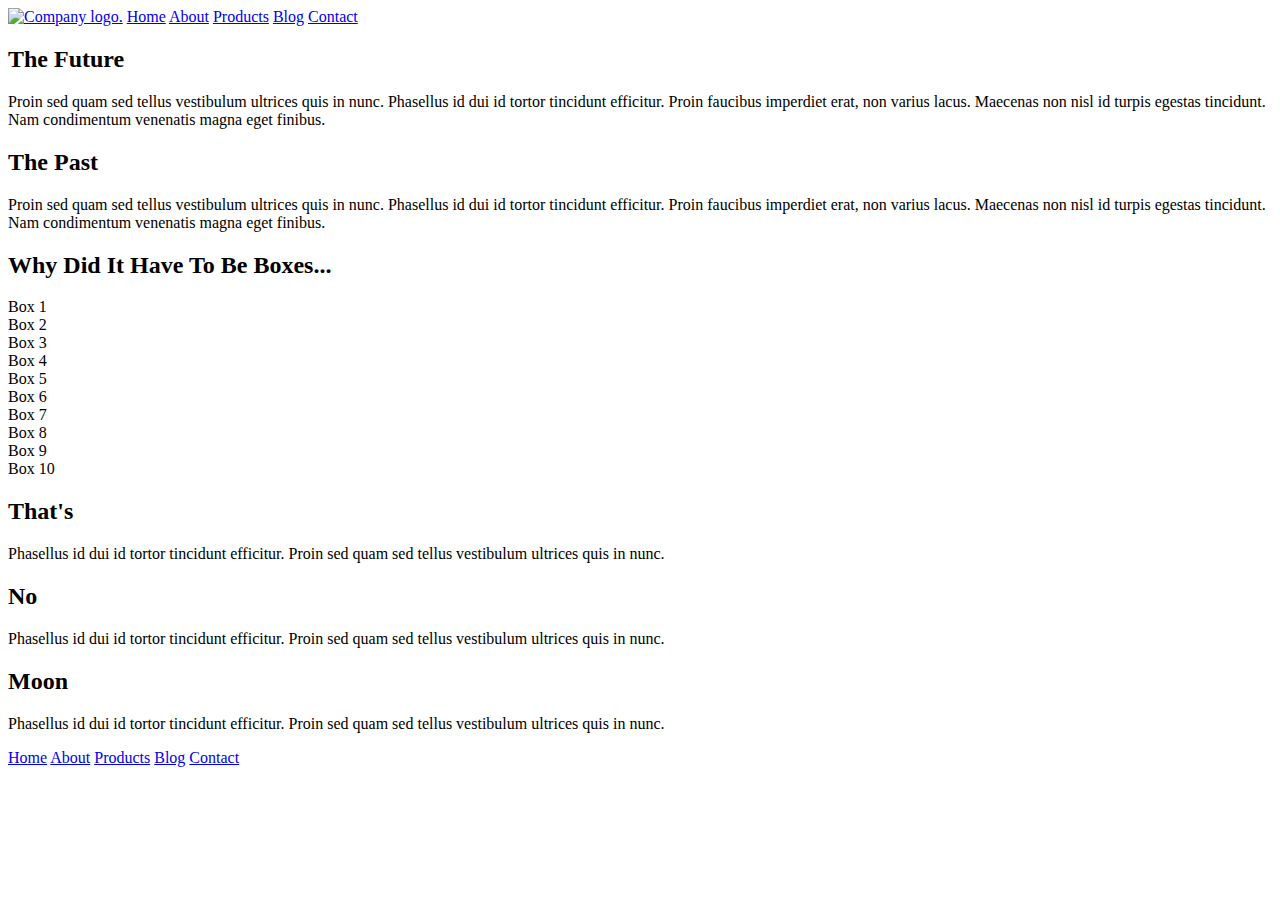
==== index.html @ 5cc86612 "navigation completed in header" ====
<!doctype html>

<html lang="en">
<head>
  <meta charset="utf-8">

  <title>Sprint Challenge - Home</title>

  <link href="https://fonts.googleapis.com/css?family=Roboto|Rubik" rel="stylesheet">
  <link rel="stylesheet" href="css/index.css">

</head>

<body>
    <div class="container">

        <header class="header">
            <div class="navigation">
                <a href="index.html"><img class="logo" src="img/lambda-black.png" alt="Company logo."></a>
                <a href="#">Home</a>
                <a href="about.html">About</a>
                <a href="#">Products</a>
                <a href="#">Blog</a>
                <a href="#">Contact</a>
            </div>
        </header>
   
        <section class="top-content">
            <div class="text-container">
                <h2>The Future</h2>
                <p>Proin sed quam sed tellus vestibulum ultrices quis in nunc. Phasellus id dui id tortor tincidunt efficitur. Proin faucibus imperdiet erat, non varius lacus. Maecenas non nisl id turpis egestas tincidunt. Nam condimentum venenatis magna eget finibus.</p>
            </div>
            <div class="text-container">
                <h2>The Past</h2>
                <p>Proin sed quam sed tellus vestibulum ultrices quis in nunc. Phasellus id dui id tortor tincidunt efficitur. Proin faucibus imperdiet erat, non varius lacus. Maecenas non nisl id turpis egestas tincidunt. Nam condimentum venenatis magna eget finibus.</p>
            </div>
        </section>
        
        <section class="middle-content">
        
            <h2>Why Did It Have To Be Boxes...</h2>
            
            <div class="boxes">
                <div class="box">Box 1</div>
                <div class="box">Box 2</div>
                <div class="box">Box 3</div>
                <div class="box">Box 4</div>
                <div class="box">Box 5</div>
                <div class="box">Box 6</div>
                <div class="box">Box 7</div>
                <div class="box">Box 8</div>
                <div class="box">Box 9</div>
                <div class="box">Box 10</div>
            </div>
        
        </section>

        <section class="bottom-content">

            <div class="text-container">
                <h2>That's</h2>
                <p>Phasellus id dui id tortor tincidunt efficitur. Proin sed quam sed tellus vestibulum ultrices quis in nunc.</p>
            </div>
            <div class="text-container">
                <h2>No</h2>
                <p>Phasellus id dui id tortor tincidunt efficitur. Proin sed quam sed tellus vestibulum ultrices quis in nunc.</p>
            </div>
            <div class="text-container">
                <h2>Moon</h2>
                <p>Phasellus id dui id tortor tincidunt efficitur. Proin sed quam sed tellus vestibulum ultrices quis in nunc.</p>
            </div>

        </section>
        
        <footer>
            <nav>
                <a href="#">Home</a>
                <a href="#">About</a>
                <a href="#">Products</a>
                <a href="#">Blog</a>
                <a href="#">Contact</a>
            </nav>
        </footer>
    </div><!-- container -->        
</body>
</html>
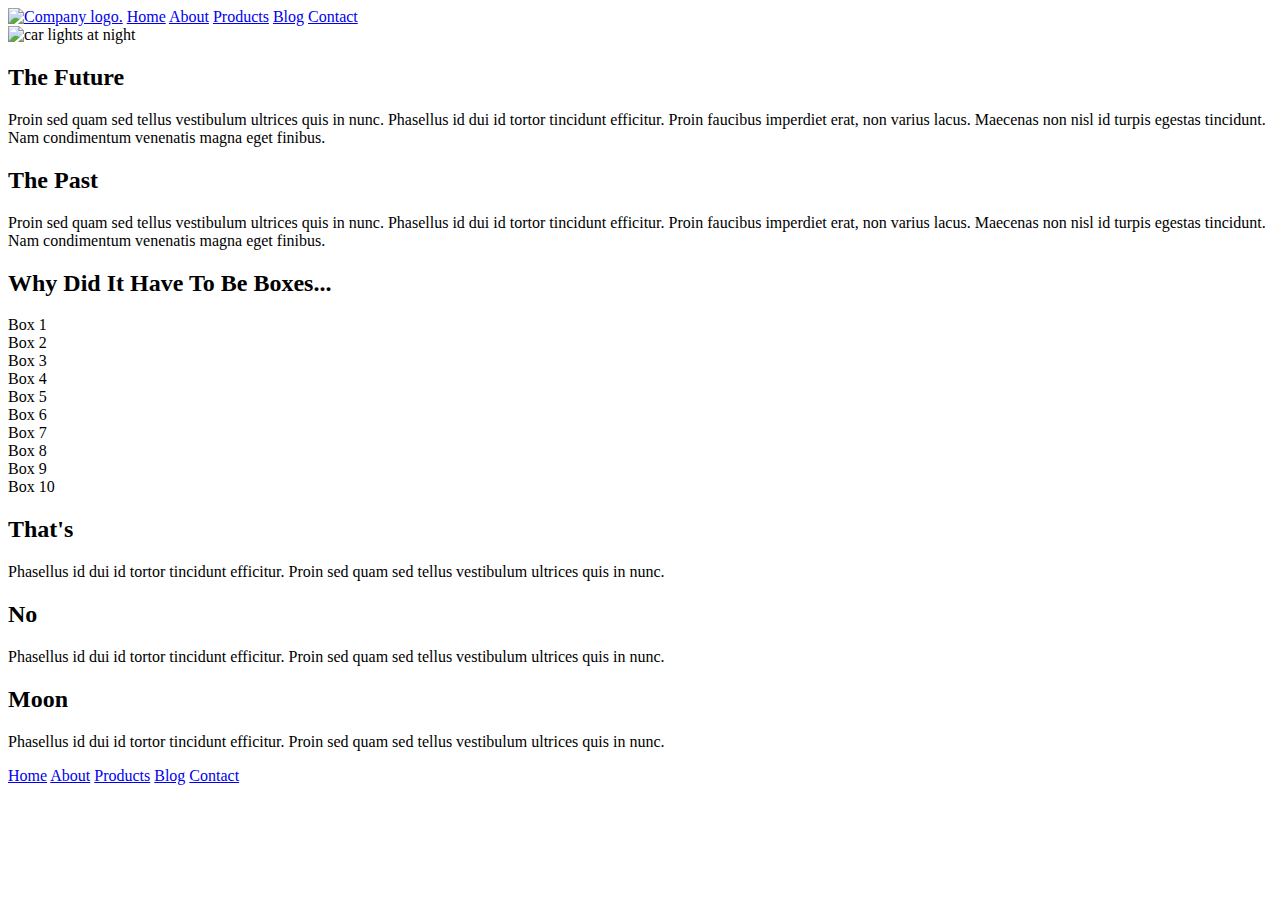
==== commit 4e7e13e2: "image added to header" ====
--- a/index.html
+++ b/index.html
@@ -22,6 +22,9 @@
                 <a href="#">Products</a>
                 <a href="#">Blog</a>
                 <a href="#">Contact</a>
+            </div>
+            <div class="banner">
+                <img src="img/jumbo.jpg" alt="car lights at night">
             </div>
         </header>
    
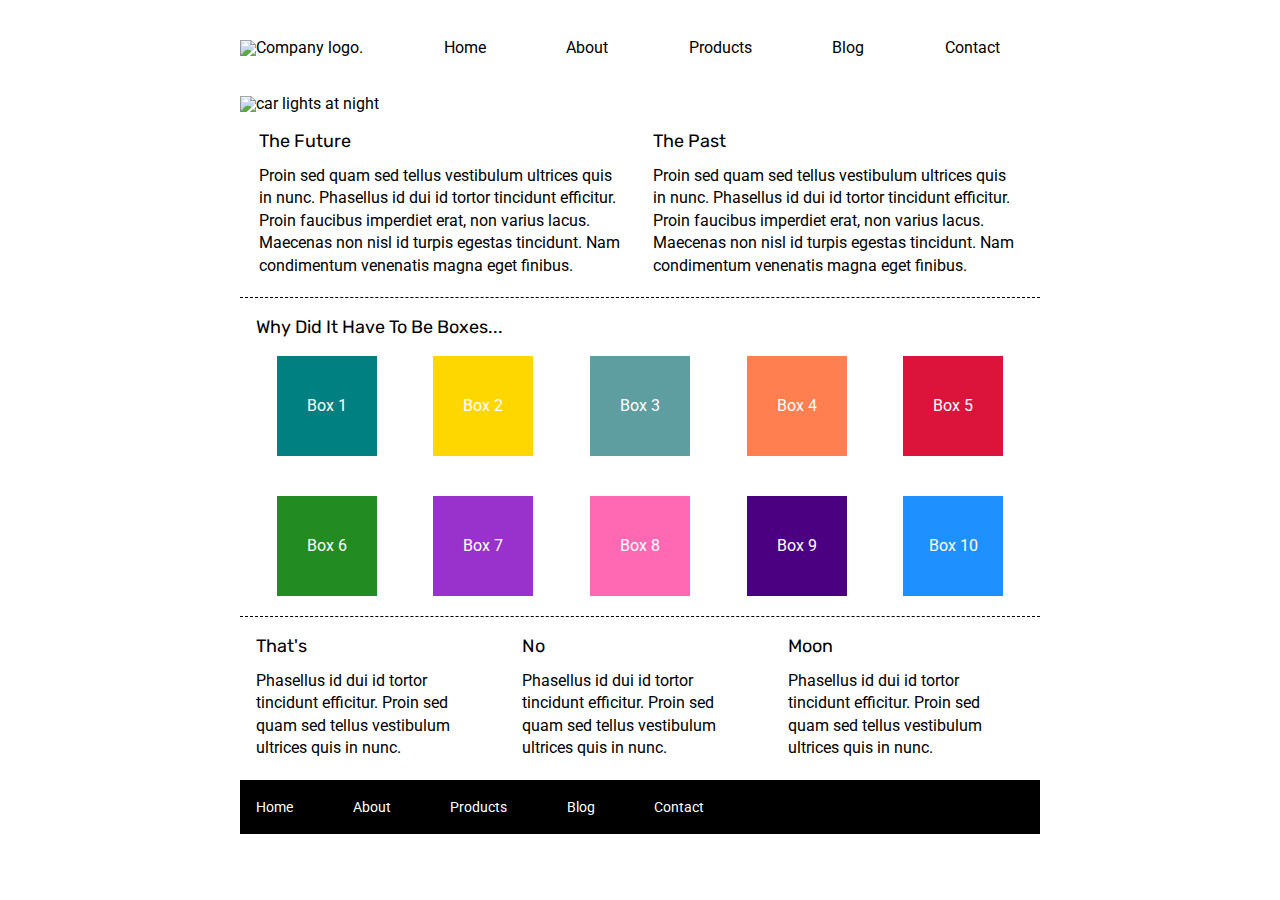
==== commit 92484ded: "box background color assigned" ====
--- a/index.html
+++ b/index.html
@@ -44,16 +44,16 @@
             <h2>Why Did It Have To Be Boxes...</h2>
             
             <div class="boxes">
-                <div class="box">Box 1</div>
-                <div class="box">Box 2</div>
-                <div class="box">Box 3</div>
-                <div class="box">Box 4</div>
-                <div class="box">Box 5</div>
-                <div class="box">Box 6</div>
-                <div class="box">Box 7</div>
-                <div class="box">Box 8</div>
-                <div class="box">Box 9</div>
-                <div class="box">Box 10</div>
+                <div id="box-1" class="box">Box 1</div>
+                <div id="box-2" class="box">Box 2</div>
+                <div id="box-3" class="box">Box 3</div>
+                <div id="box-4" class="box">Box 4</div>
+                <div id="box-5" class="box">Box 5</div>
+                <div id="box-6" class="box">Box 6</div>
+                <div id="box-7" class="box">Box 7</div>
+                <div id="box-8" class="box">Box 8</div>
+                <div id="box-9" class="box">Box 9</div>
+                <div id="box-10" class="box">Box 10</div>
             </div>
         
         </section>
--- a/css/index.css
+++ b/css/index.css
@@ -0,0 +1,213 @@
+/* http://meyerweb.com/eric/tools/css/reset/ 
+   v2.0 | 20110126
+   License: none (public domain)
+*/
+
+html, body, div, span, applet, object, iframe,
+h1, h2, h3, h4, h5, h6, p, blockquote, pre,
+a, abbr, acronym, address, big, cite, code,
+del, dfn, em, img, ins, kbd, q, s, samp,
+small, strike, strong, sub, sup, tt, var,
+b, u, i, center,
+dl, dt, dd, ol, ul, li,
+fieldset, form, label, legend,
+table, caption, tbody, tfoot, thead, tr, th, td,
+article, aside, canvas, details, embed, 
+figure, figcaption, footer, header, hgroup, 
+menu, nav, output, ruby, section, summary,
+time, mark, audio, video {
+	margin: 0;
+	padding: 0;
+	border: 0;
+	font-size: 100%;
+	font: inherit;
+	vertical-align: baseline;
+}
+/* HTML5 display-role reset for older browsers */
+article, aside, details, figcaption, figure, 
+footer, header, hgroup, menu, nav, section {
+	display: block;
+}
+body {
+	line-height: 1;
+}
+ol, ul {
+	list-style: none;
+}
+blockquote, q {
+	quotes: none;
+}
+blockquote:before, blockquote:after,
+q:before, q:after {
+	content: '';
+	content: none;
+}
+table {
+	border-collapse: collapse;
+	border-spacing: 0;
+}
+
+* {
+    box-sizing: border-box;
+}
+
+html, body {
+    height: 100%;
+    font-family: 'Roboto', sans-serif;
+}
+
+h1, h2, h3, h4, h5 {
+    font-size: 18px;
+    margin-bottom: 15px;
+    font-family: 'Rubik', sans-serif;
+}
+
+p {
+    line-height: 1.4;
+}
+
+a {
+    text-decoration: none;
+    color: black;
+}
+
+#box-1 {
+    background-color: teal;
+}
+
+#box-2 {
+    background-color: gold;
+}
+
+#box-3 {
+    background-color: cadetblue;
+}
+
+#box-4 {
+    background-color: coral;
+}
+
+#box-5 {
+    background-color: crimson;
+}
+
+#box-6 {
+    background-color: forestgreen;
+}
+
+#box-7 {
+    background-color: darkorchid;
+}
+
+#box-8 {
+    background-color: hotpink;
+}
+
+#box-9 {
+    background-color: indigo;
+}
+
+#box-10 {
+    background-color: dodgerblue;
+}
+
+.container {
+    width: 800px;
+    margin: 0 auto;
+}
+
+.header {
+    display: flex;
+    flex-direction: column;
+}
+
+.navigation {
+    display: flex;
+    justify-content: space-between;
+    align-items: baseline;
+    width: 100%;
+    padding: 40px 40px 40px 0px;
+}
+
+.banner {
+    padding-bottom: 20px;
+}
+
+.top-content {
+    display: flex;
+    flex-wrap: wrap;
+    justify-content: space-evenly;
+    margin-bottom: 20px;
+    border-bottom: 1px dashed black;
+}
+
+.top-content .text-container {
+    width: 48%;
+    padding: 0 1%;
+    padding-bottom: 20px;  
+}
+
+.middle-content {
+    margin-bottom: 20px;
+    border-bottom: 1px dashed black;
+}
+
+.middle-content h2 {
+    padding: 0 2%;
+    margin-bottom: 0;
+}
+
+.middle-content .boxes {
+    display: flex;
+    flex-wrap: wrap;
+    justify-content: space-evenly;
+}
+
+.middle-content .boxes .box {
+    width: 12.5%;
+    height: 100px;
+    background: black;
+    margin: 20px 2.5%;
+    color: white;
+    display: flex;
+    align-items: center;
+    justify-content: center;
+}
+
+.bottom-content {
+    display: flex;
+    margin: 0 2% 20px;
+    justify-content: space-around;
+}
+
+.bottom-content .text-container {
+    padding-right: 4%;
+}
+
+.bottom-content .text-container:last-child {
+    padding-right: 0;
+}
+
+footer {
+    width: 100%;
+    background: black;
+}
+
+footer nav {
+    width: 60%;
+    display: flex;
+    justify-content: space-between;
+    align-items: center;
+    padding: 20px 2%;
+    font-size: 14px;
+}
+
+footer nav a {
+    color: white;
+    text-decoration: none;
+}
+
+/* * div, nav, header, section, footer, a, p {
+	border: 2px solid red;
+	margin: 2px;
+} */